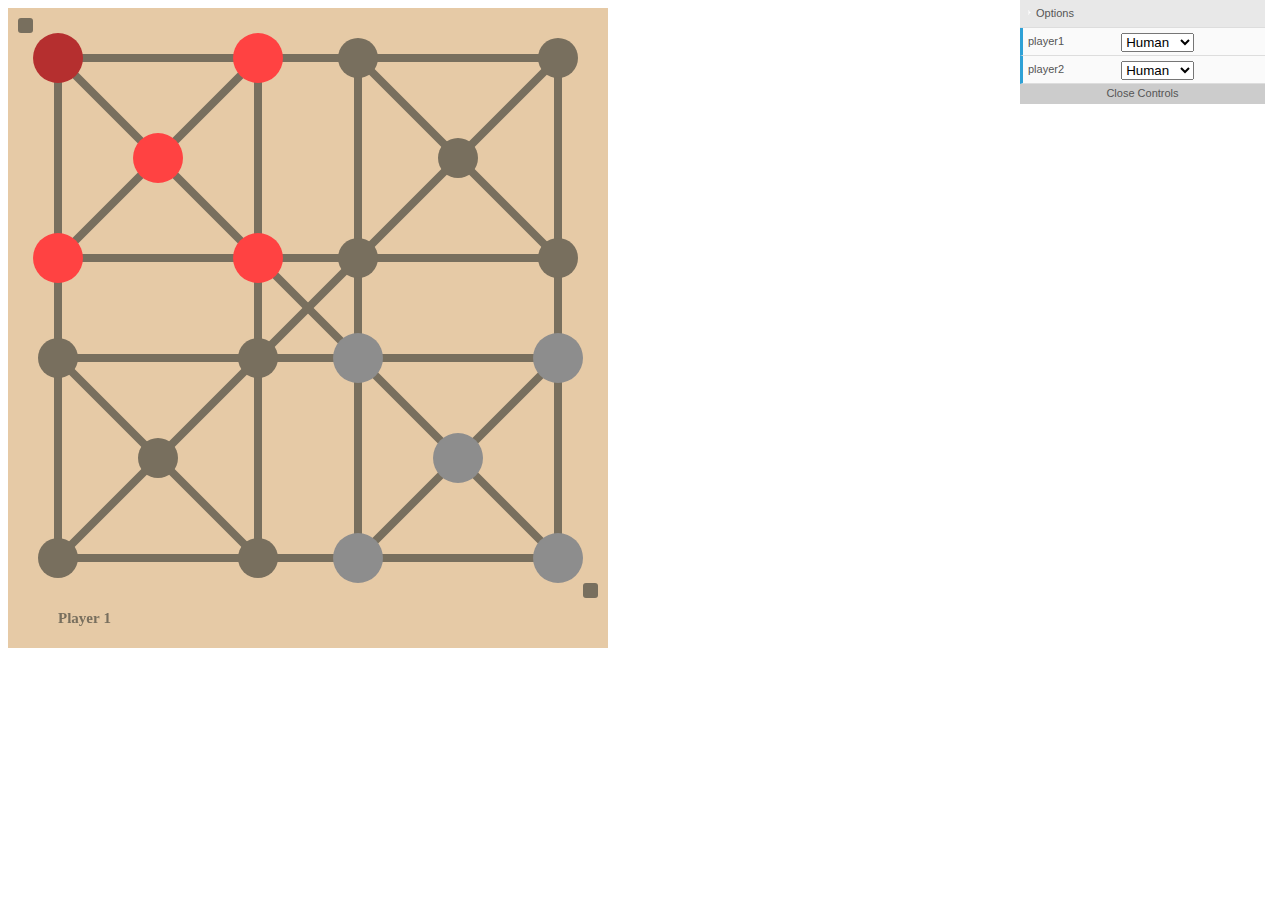
==== index.html @ 543c9fb5 "Center win varient" ====
<!doctype html>
<html>
	<head>
		<meta charset="UTF-8">		  
		<meta http-equiv="X-UA-Compatible" content="IE=edge">
		<meta name="viewport" content="width=device-width, initial-scale=1">
		<title>Pyramid Quadtria</title>
		<link rel="shortcut icon" href="img/favicon.ico" />		
	</head>
	<body>	
		<canvas id="main-canvas" width="600" height="700"></canvas>	
		<script src="js/lib/dat.gui.min.js?v=4"></script>
		<script src="js/lib/draw-lib.js?v=4"></script>
		<script src="js/lib/bit-lib.js?v=4"></script>
		<script src="js/lib/url-lib.js?v=4"></script>
		<script src="js/lib/tween.js?v=4"></script>
		<script src="js/core/bitboard.js?v=4"></script>
		<script src="js/core/board.js?v=4"></script>
		<script src="js/players/network.js?v=4"></script>		
		<script src="js/players/indy.js?v=4"></script>		
		<script src="js/players/ab.js?v=4"></script>				
		<script src="js/players/players.js?v=4"></script>
		<script src="js/ui/analytics.js?v=4"></script>
		<script src="js/ui/themes.js?v=4"></script>				
		<script src="js/ui/menu.js?v=4"></script>
		<script src="js/ui/stage.js?v=4"></script>				
		<script src="js/core/game.js?v=4"></script>				
		
		<!-- Init -->
		<script>
		var id = QueryString('id');
		var game = new Game(id);
		Stage.init(game); 
		</script>
		<link rel="stylesheet" href="css/dat-gui-light.css"/><!-- needs to be last -->
		
	</body>
</html>
---- css/dat-gui-light.css ----
/* http://brm.io/dat-gui-light-theme/ */
.dg.main.taller-than-window .close-button {
    border-top: 1px solid #ddd;
}

.dg.main .close-button {
    background-color: #ccc;
}
 
.dg.main .close-button:hover {
    background-color: #ddd;
}

.dg {
    color: #555;
    text-shadow: none !important;
}

.dg.main::-webkit-scrollbar {
    background: #fafafa;
}

.dg.main::-webkit-scrollbar-thumb {
    background: #bbb;
}
 
.dg li:not(.folder) {
    background: #fafafa;
    border-bottom: 1px solid #ddd;
}
 
.dg li.save-row .button {
    text-shadow: none !important;
}

.dg li.title {
    background: #e8e8e8 url([data-uri]) 6px 10px no-repeat;
}

.dg .cr.function:hover,.dg .cr.boolean:hover {
    background: #fff;
}
 
.dg .c input[type=text] {
    background: #e9e9e9;
}
 
.dg .c input[type=text]:hover {
    background: #eee;
}
 
.dg .c input[type=text]:focus {
    background: #eee;
    color: #555;
}
 
.dg .c .slider {
    background: #e9e9e9;
}

.dg .c .slider:hover {
    background: #eee;
}
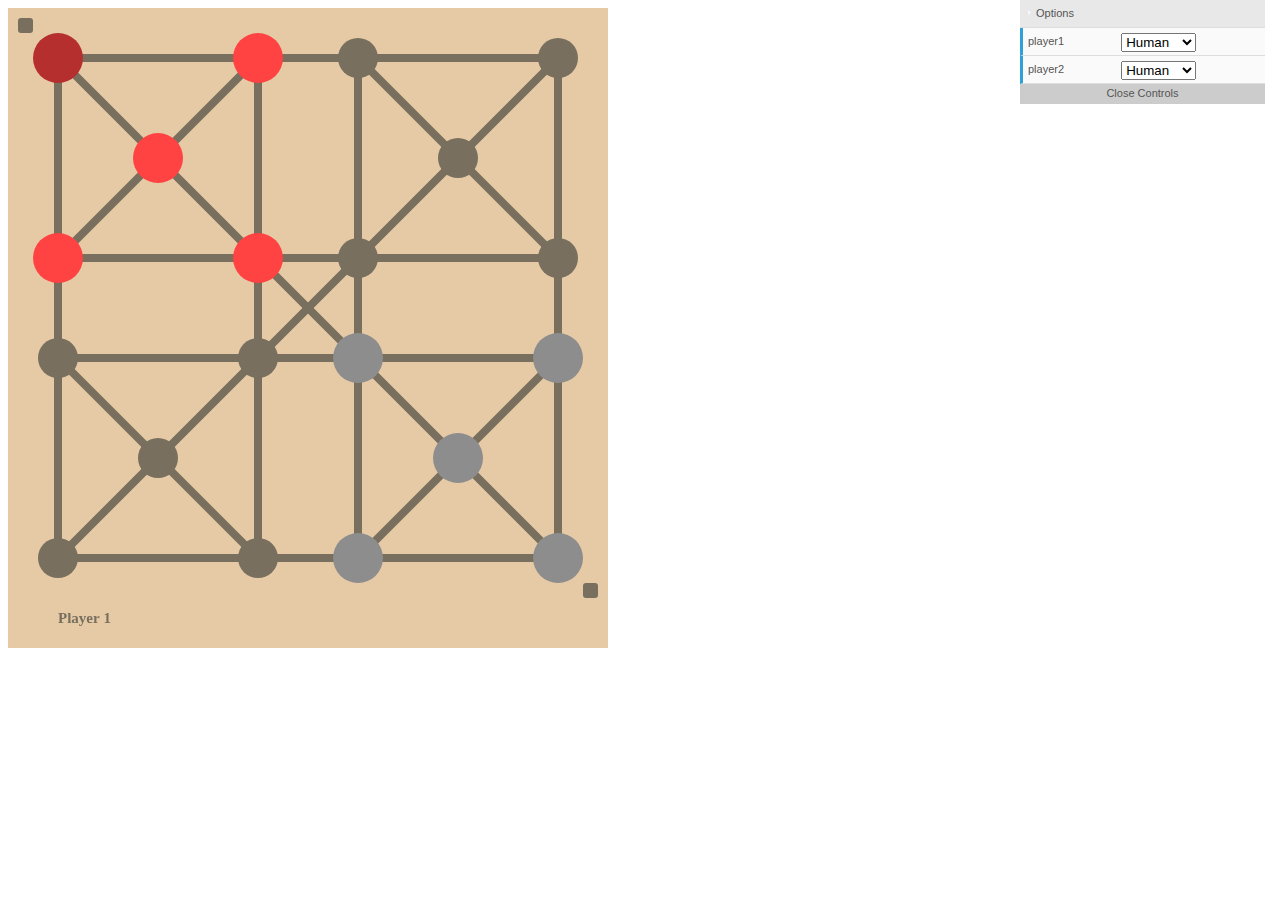
==== commit 3375ed35: "Elephant dev" ====
--- a/index.html
+++ b/index.html
@@ -9,22 +9,24 @@
 	</head>
 	<body>	
 		<canvas id="main-canvas" width="600" height="700"></canvas>	
-		<script src="js/lib/dat.gui.min.js?v=4"></script>
-		<script src="js/lib/draw-lib.js?v=4"></script>
-		<script src="js/lib/bit-lib.js?v=4"></script>
-		<script src="js/lib/url-lib.js?v=4"></script>
-		<script src="js/lib/tween.js?v=4"></script>
-		<script src="js/core/bitboard.js?v=4"></script>
-		<script src="js/core/board.js?v=4"></script>
-		<script src="js/players/network.js?v=4"></script>		
-		<script src="js/players/indy.js?v=4"></script>		
-		<script src="js/players/ab.js?v=4"></script>				
-		<script src="js/players/players.js?v=4"></script>
-		<script src="js/ui/analytics.js?v=4"></script>
-		<script src="js/ui/themes.js?v=4"></script>				
-		<script src="js/ui/menu.js?v=4"></script>
-		<script src="js/ui/stage.js?v=4"></script>				
-		<script src="js/core/game.js?v=4"></script>				
+		<script src="js/lib/dat.gui.min.js"></script>
+		<script src="js/lib/draw-lib.js"></script>
+		<script src="js/lib/bit-lib.js"></script>
+		<script src="js/lib/url-lib.js"></script>
+		<script src="js/lib/tween.js"></script>
+		<script src="js/core/bitboard.js"></script>
+		<script src="js/core/board.js"></script>
+		<script src="js/players/network.js"></script>		
+		<script src="js/players/indy.js"></script>		
+		<script src="js/players/timid.js"></script>						
+		<script src="js/players/pharoah.js"></script>				
+		<script src="js/players/players.js"></script>
+		<script src="js/ui/analytics.js"></script>
+		<script src="js/players/elephant.js"></script>				
+		<script src="js/ui/themes.js"></script>				
+		<script src="js/ui/menu.js"></script>
+		<script src="js/ui/stage.js"></script>				
+		<script src="js/core/game.js"></script>				
 		
 		<!-- Init -->
 		<script>
